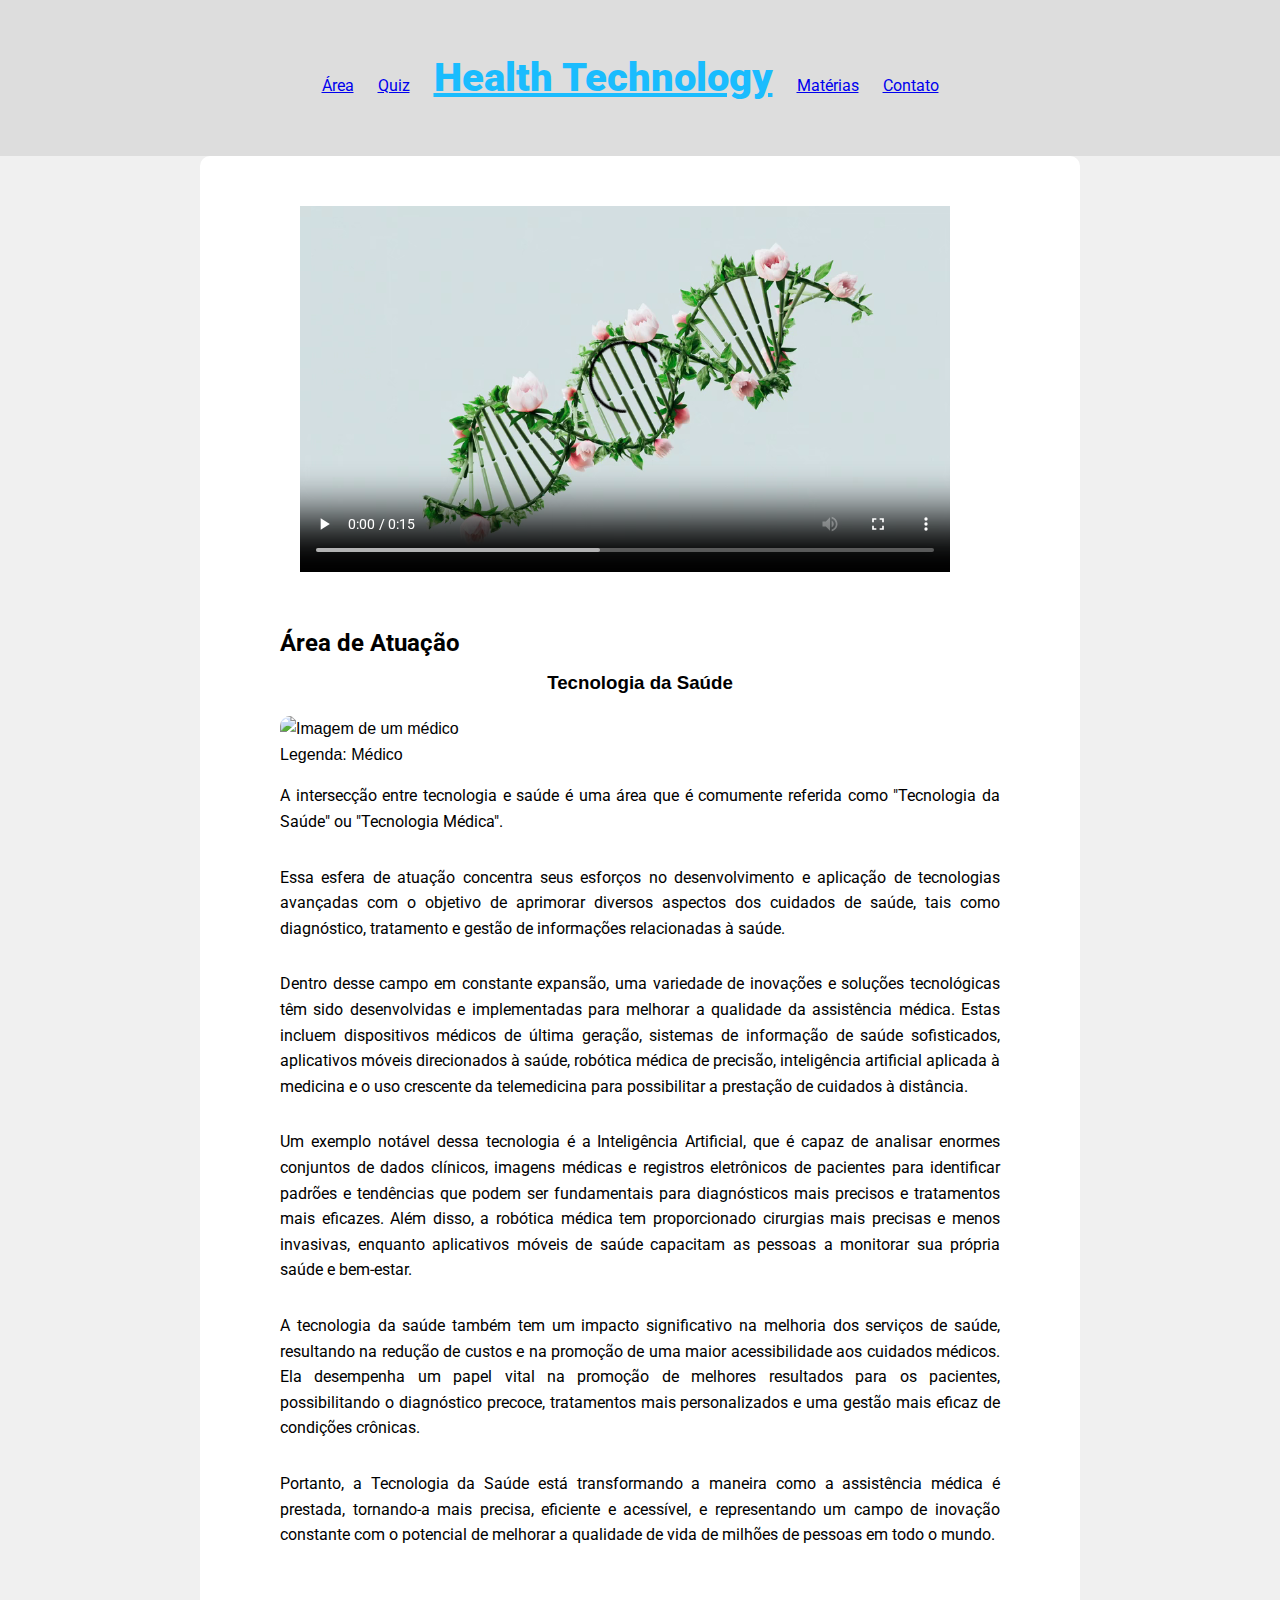
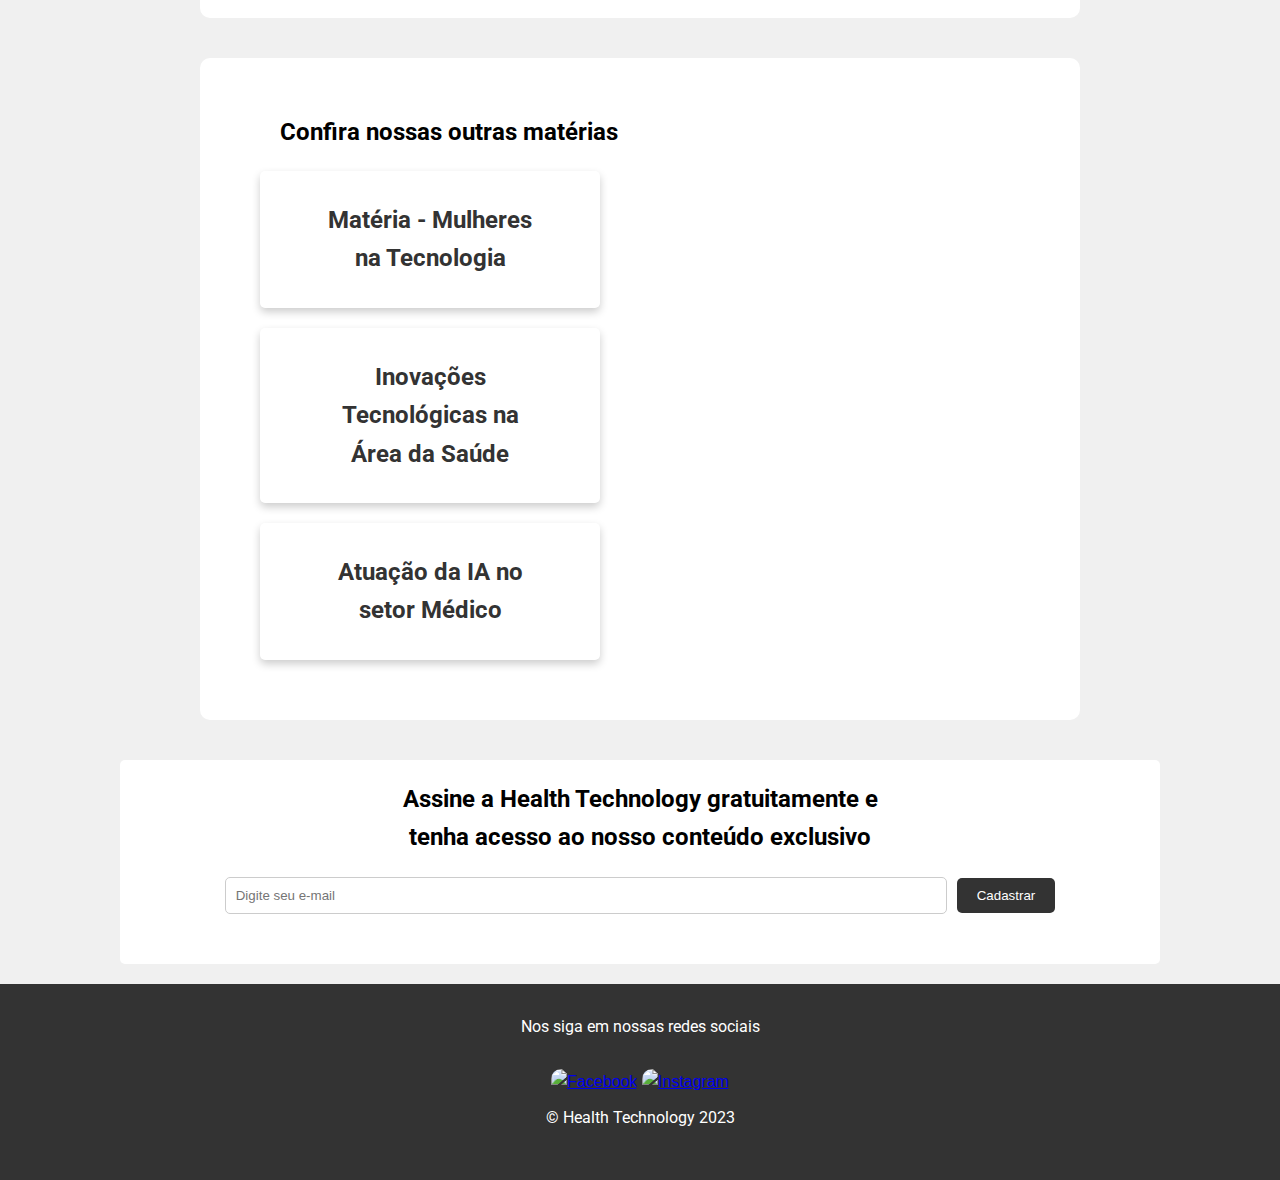
==== index.html @ d6bbec19 "Subir os arquivos do meu Blog" ====
<!DOCTYPE html>
<html lang="pt-br">

<head>
    <meta charset="UTF-8">
    <meta name="viewport" content="width=device-width, initial-scale=1.0">
    <title>Health Technology</title>
    <script src="health.js" type="module"></script>
    <link rel="stylesheet" href="style.css">
    <link rel="stylesheet" href="https://fonts.googleapis.com/css?family=Roboto:300,400,500,700|Arimo:400,700&display=swap">
</head>

<body>
    <header>
        <nav>
            <ul>
                <li><a href="#area">Área</a></li>
                <li><a href="quiz.html">Quiz</a></li>
                <li><a id="home" href="index.html">Health Technology</a></li>
                <li><a href="#materias">Matérias</a></li>
                <li><a href="#contato">Contato</a></li>
            </ul>
        </nav>
    </header>
<main>
    <video width="650" controls autoplay loop>
        <source src="pexels-google-deepmind-18069472 (540p).mp4" type="video/mp4">
    </video>
    
        <section class="article">
            <div class="article-content">
                <div class="article-text">
                    <h2 id ="area">Área de Atuação</h2>
                    <h3>Tecnologia da Saúde</h3>

                    <figure class="imagem-artigo">
                        <img src="assets/img-doc.png" alt="Imagem de um médico">
                        <figcaption>Legenda: Médico</figcaption>
                      </figure>
    
                    <p>A intersecção entre tecnologia e saúde é uma área que é comumente referida como "Tecnologia da Saúde"
                        ou "Tecnologia Médica".</p>
    
                    <p>Essa esfera de atuação concentra seus esforços no desenvolvimento e aplicação de tecnologias
                        avançadas com o objetivo de aprimorar diversos aspectos dos cuidados de saúde, tais como
                        diagnóstico, tratamento e gestão de informações relacionadas à saúde.</p>
    
                    <p>Dentro desse campo em constante expansão, uma variedade de inovações e soluções tecnológicas têm sido
                        desenvolvidas e implementadas para melhorar a qualidade da assistência médica. Estas incluem
                        dispositivos médicos de última geração, sistemas de informação de saúde sofisticados, aplicativos
                        móveis direcionados à saúde, robótica médica de precisão, inteligência artificial aplicada à
                        medicina e o uso crescente da telemedicina para possibilitar a prestação de cuidados à distância.
                    </p>
    
                    <p>Um exemplo notável dessa tecnologia é a Inteligência Artificial, que é capaz de analisar enormes
                        conjuntos de dados clínicos, imagens médicas e registros eletrônicos de pacientes para identificar
                        padrões e tendências que podem ser fundamentais para diagnósticos mais precisos e tratamentos mais
                        eficazes. Além disso, a robótica médica tem proporcionado cirurgias mais precisas e menos invasivas,
                        enquanto aplicativos móveis de saúde capacitam as pessoas a monitorar sua própria saúde e bem-estar.
                    </p>
    
                    <p>A tecnologia da saúde também tem um impacto significativo na melhoria dos serviços de saúde,
                        resultando na redução de custos e na promoção de uma maior acessibilidade aos cuidados médicos. Ela
                        desempenha um papel vital na promoção de melhores resultados para os pacientes, possibilitando o
                        diagnóstico precoce, tratamentos mais personalizados e uma gestão mais eficaz de condições crônicas.
                    </p>
    
                    <p>Portanto, a Tecnologia da Saúde está transformando a maneira como a assistência médica é prestada,
                        tornando-a mais precisa, eficiente e acessível, e representando um campo de inovação constante com o
                        potencial de melhorar a qualidade de vida de milhões de pessoas em todo o mundo.</p>
                </div>
        </section>
</main>

<div class="materias">
    <h2 id="materias">Confira nossas outras matérias</h2>
    
        <div class="card">
            <a href="page02.html">
            <h2>Matéria - Mulheres na Tecnologia</h2>
            </a>
        </div>
        
        <div class="card">
            <a href="page03.html">
            <h2>Inovações Tecnológicas na Área da Saúde</h2>
            </a>
        </div>

        <div class="card">
            <a href="page04.html">
            <h2>Atuação da IA no setor Médico</h2>
            </a>
        </div>
</div>
    <section class="email-signup">
        <h2>Assine a Health Technology gratuitamente e <br>tenha acesso ao nosso conteúdo exclusivo</h2>
        <div class="email-input">
            <input type="email" id="email" placeholder="Digite seu e-mail">
            <button id="cadastrarEmail">Cadastrar</button>
            <script>
                document.getElementById("cadastrarEmail").addEventListener("click", validateEmail);
            </script>
        </div>
        <p id="email-validation-message"></p>
    </section>

    <footer id="contato">
        <div class="sociais">
            <p>Nos siga em nossas redes sociais</p>
            <a href="https://pt-br.facebook.com/"><img class="logos" src="assets/facebook.png" alt="Facebook"></a>
            <a href="https://www.instagram.com/"><img class="logos" src="assets/instagram.png" alt="Instagram"></a>
        </div>
        <p>&copy; Health Technology 2023</p>
    </footer>

</body>

</html>
---- style.css ----
/* Reset de estilos padrão */
body,
h1,
h2,
p {
    font-family: Roboto, sans-serif;
    margin: 0;
    padding: 0;
}

/* Estilo global da página */
body {
    background-color: #f2f2f2;
    line-height: 1.6;
    padding: 0;
}

/* RESPONSIVIDADE */
main {
    background-color: white;
    margin-top: 10px;
    padding: 40px;
    border-radius: 10px;
    text-align: justify;

    min-width: 300px;
    max-width: 800px;
    margin: auto;
}

.materias{
    background-color: white;
    padding: 40px;
    border-radius: 10px;
    text-align: justify;

    min-width: 300px;
    max-width: 800px;
    margin: auto;
    margin-top: 40px;
    margin-bottom: 40px;
}

img {
    width: 100%;
    border-radius: 10px;
    margin:auto;
}

h1 {
    text-align: center;
}

h2 {
    margin-top: 15px;
    margin-bottom: 5px;
    padding-left: 40px;
    padding-right: 40px;
}

h3 {
    margin-top: 0;
    text-align: center;
}

p {
    padding-left: 40px;
    padding-right: 40px;
    margin-top: 10px;
    margin-bottom: 30px;
}

video {
    padding-left: 60px;
    padding-right: 40px;
    margin-top: 10px;
    margin-bottom: 30px;
}


header {
    font-family: Roboto, sans-serif;
    text-align: center;
    background-color: #DDD;
    padding: 20px;
    color: black;
    text-decoration: none;
}

nav {
    text-align: center;
    padding: 10px;
   
}

nav ul {
    list-style: none;
    padding: 0;
     
}

nav ul li {
    display: inline;
    margin-right: 20px;
}

body {
    font-family: Arial, sans-serif;
    background-color: #f0f0f0;
    justify-content: center;
    align-items: center;
    height: 100vh;
    margin: 0;
}

.card {
    background-color: #fff;
    display: flex;
    box-shadow: 0 4px 8px 0 rgba(0, 0, 0, 0.2);
    max-width: 300px;
    margin: 20px;
    padding: 20px;
    text-align: center;
    border-radius: 5px;
}

.card a {
    text-decoration: none;
    color: #333;
}

.card h2 {
    font-size: 24px;
    margin: 10px 0;
}


#home {
    color: #1ABCFE;
    font-family: Roboto, sans-serif;
    font-size: 40px;
    font-weight: 900;
}

header h1 {
    font-size: 2rem;
    margin: 0;
}


.email-signup {
    max-width: 1000px;
    margin: 20px auto;
    background-color: #fff;
    padding: 20px;
    border-radius: 5px;
    text-align: center;
}

.email-signup h2 {
    font-size: 1.5rem;
    margin: 0 0 20px;
}

.email-input {
    display: flex;
    justify-content: center;
    align-items: center;
}

.email-input input[type="email"] {
    width: 70%;
    padding: 10px;
    border: 1px solid #ccc;
    border-radius: 5px;
}

.email-input button {
    background-color: #333;
    color: #fff;
    border: none;
    border-radius: 5px;
    padding: 10px 20px;
    margin-left: 10px;
    cursor: pointer;
}

.redes-sociais a {
    margin: 0 10px;
    text-decoration: none;
    color: #fff;
}

/* Estilo do rodapé */
footer {
    background-color: #333;
    color: #fff;
    text-align: center;
    padding: 20px 0;
}

.logos{
    width: 30px;
}
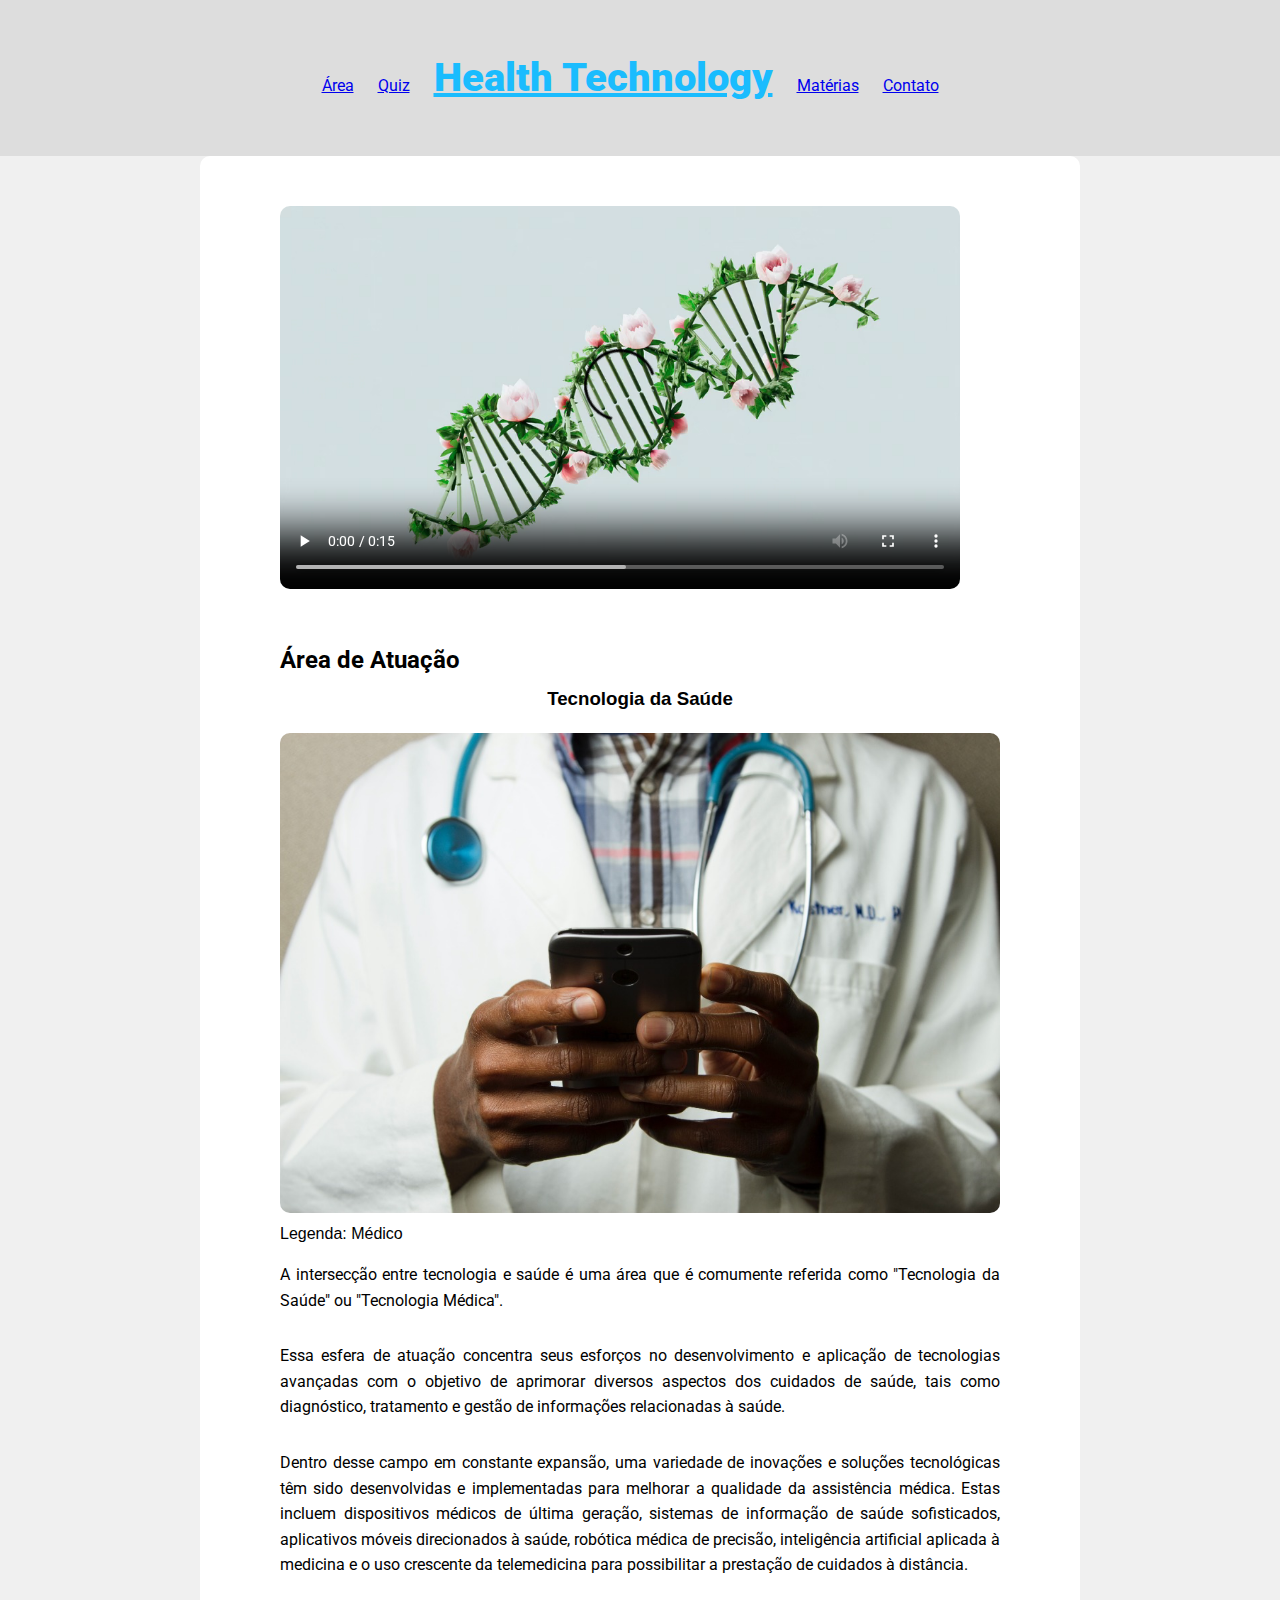
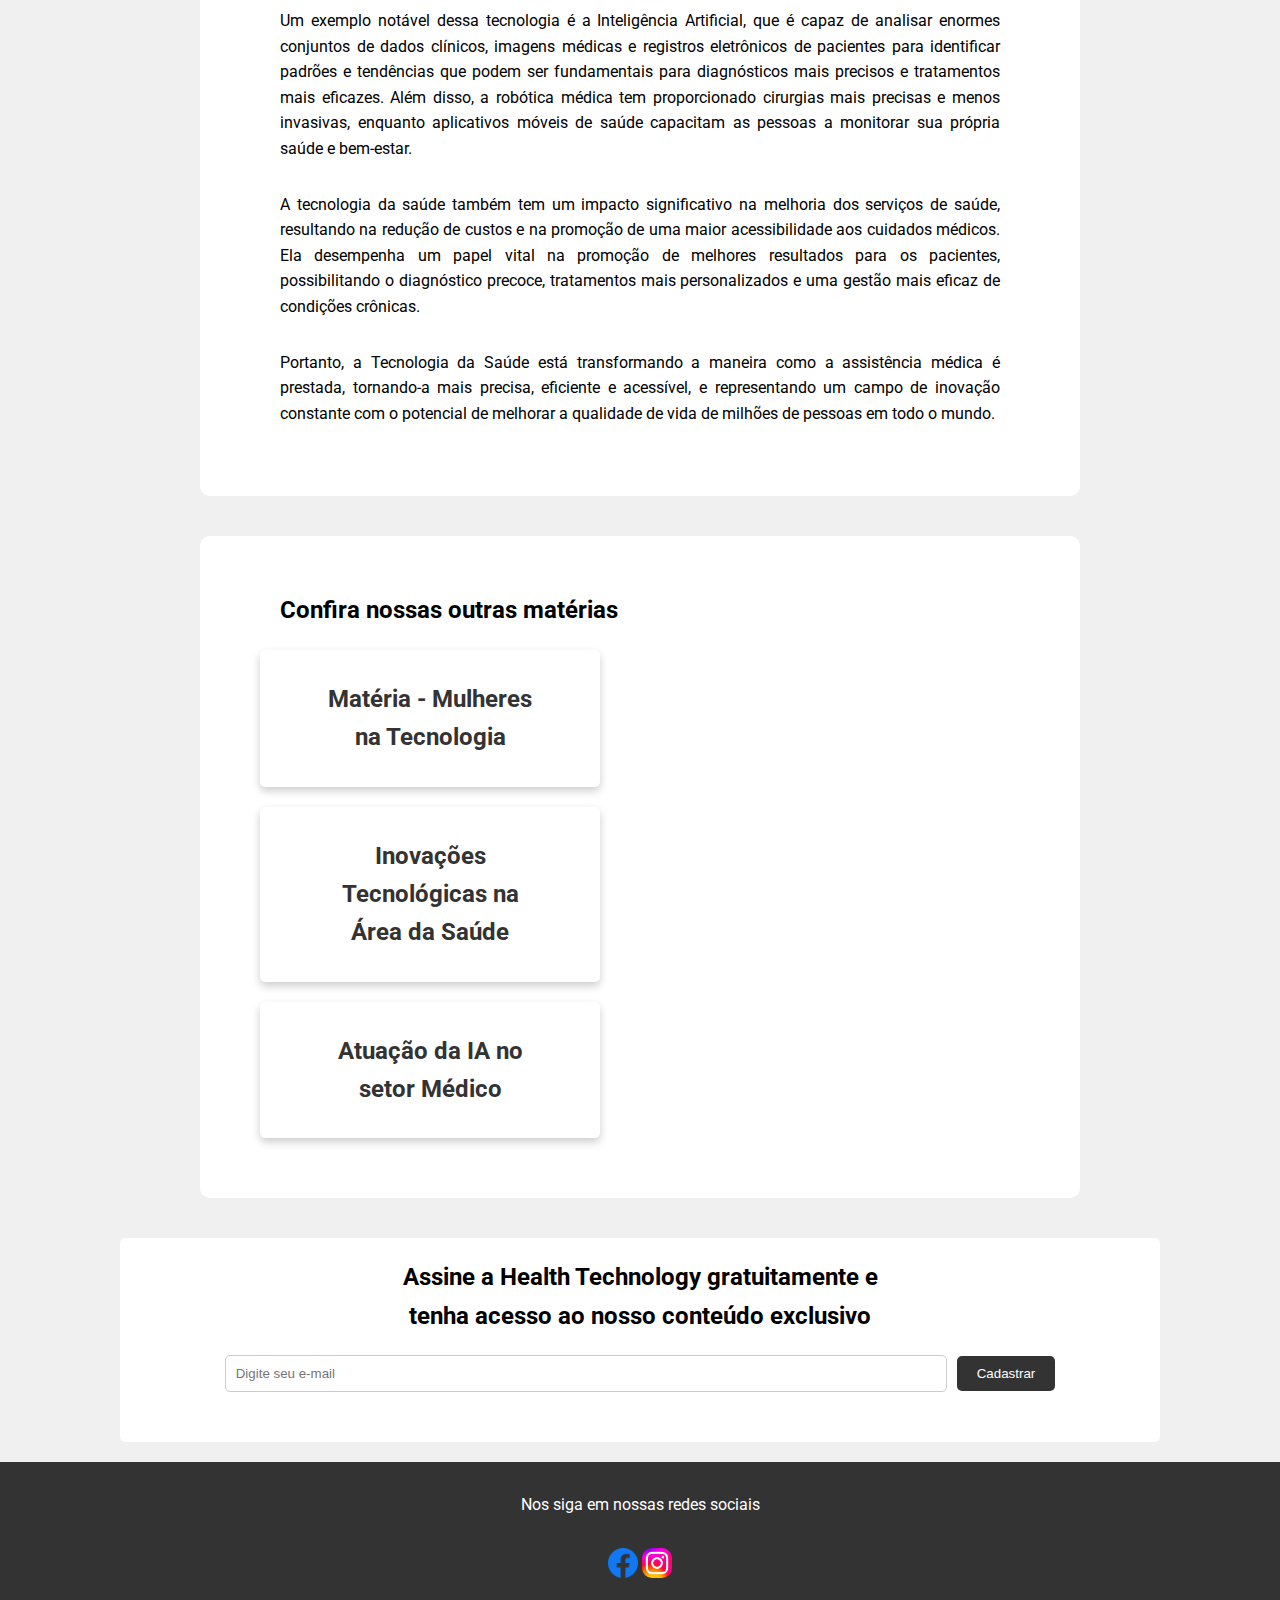
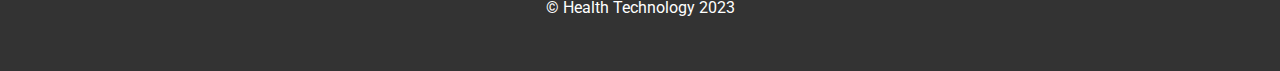
==== commit 722f710d: "Update index.html" ====
--- a/index.html
+++ b/index.html
@@ -23,7 +23,7 @@
         </nav>
     </header>
 <main>
-    <video width="650" controls autoplay loop>
+    <video controls autoplay loop>
         <source src="pexels-google-deepmind-18069472 (540p).mp4" type="video/mp4">
     </video>
     
@@ -116,4 +116,4 @@
 
 </body>
 
-</html>+</html>
--- a/style.css
+++ b/style.css
@@ -71,12 +71,12 @@
 }
 
 video {
-    padding-left: 60px;
-    padding-right: 40px;
+    margin-left: 40px;
     margin-top: 10px;
     margin-bottom: 30px;
-}
-
+    width: 85%;
+    border-radius: 10px;
+}
 
 header {
     font-family: Roboto, sans-serif;
@@ -201,4 +201,4 @@
 
 .logos{
     width: 30px;
-}+}
